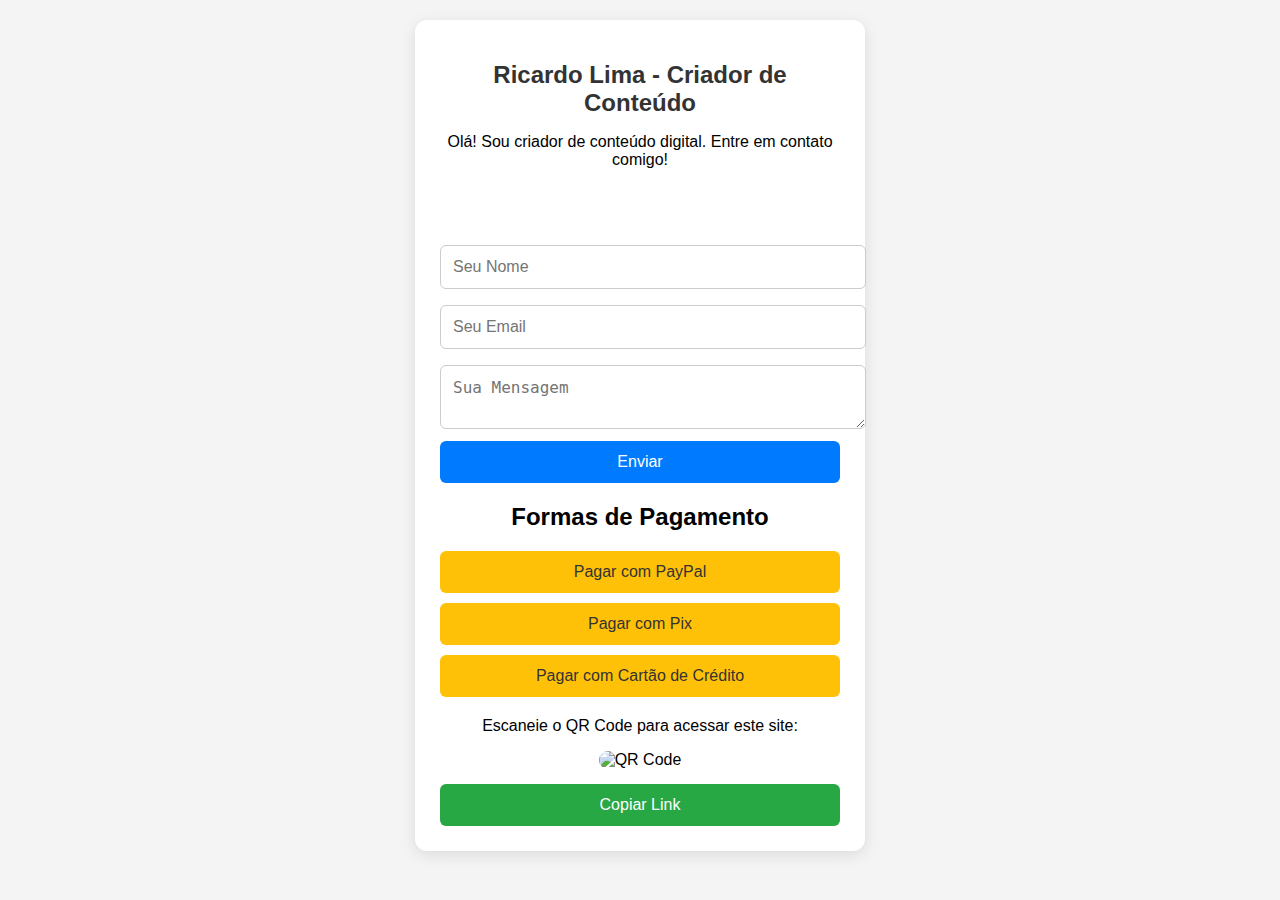
==== index.html @ 60b72c26 "Add files via upload" ====
<!DOCTYPE html>
<html lang="pt-BR">
<head>
    <meta charset="UTF-8">
    <meta name="viewport" content="width=device-width, initial-scale=1.0">
    <title>Meus Links</title>
    <script src="https://cdnjs.cloudflare.com/ajax/libs/font-awesome/6.4.2/js/all.min.js" crossorigin="anonymous"></script>
    <style>
        body {
            font-family: Arial, sans-serif;
            background-color: #f4f4f4;
            text-align: center;
            padding: 20px;
            margin: 0;
            transition: background 0.3s, color 0.3s;
        }
        .container {
            max-width: 400px;
            background: #fff;
            padding: 25px;
            border-radius: 12px;
            box-shadow: 0px 4px 15px rgba(0, 0, 0, 0.1);
            margin: auto;
            animation: fadeIn 1s ease-in-out;
        }
        h1 {
            font-size: 24px;
            color: #333;
            margin-bottom: 15px;
        }
        .social-links {
            margin: 20px 0;
        }
        .social-links a {
            margin: 0 10px;
            font-size: 24px;
            color: #007bff;
            text-decoration: none;
            transition: color 0.3s;
        }
        .social-links a:hover {
            color: #0056b3;
        }
        .contact-form {
            margin-top: 20px;
            text-align: left;
        }
        .contact-form input, .contact-form textarea {
            width: 100%;
            padding: 12px;
            margin: 8px 0;
            border: 1px solid #ccc;
            border-radius: 6px;
            font-size: 16px;
        }
        .contact-form button {
            width: 100%;
            padding: 12px;
            background: #007bff;
            color: white;
            border: none;
            border-radius: 6px;
            cursor: pointer;
            font-size: 16px;
            transition: background 0.3s;
        }
        .contact-form button:hover {
            background: #0056b3;
        }
        .qr-code {
            margin-top: 20px;
        }
        .qr-code img {
            max-width: 100%;
            border-radius: 10px;
        }
        .copy-link {
            margin-top: 15px;
            padding: 12px;
            width: 100%;
            border: none;
            border-radius: 6px;
            background: #28a745;
            color: white;
            cursor: pointer;
            font-size: 16px;
            transition: background 0.3s;
        }
        .copy-link:hover {
            background: #218838;
        }
        .payment-section {
            margin-top: 20px;
        }
        .payment-section a {
            display: block;
            padding: 12px;
            background: #ffc107;
            color: #333;
            text-decoration: none;
            border-radius: 6px;
            margin: 10px 0;
            font-size: 16px;
        }
        .payment-section a:hover {
            background: #e0a800;
        }
        @keyframes fadeIn {
            from { opacity: 0; }
            to { opacity: 1; }
        }
    </style>
</head>
<body>
    <div class="container">
        <h1>Ricardo Lima - Criador de Conteúdo</h1>
        <p>Olá! Sou criador de conteúdo digital. Entre em contato comigo!</p>
        
        <div class="social-links">
            <a href="https://www.tiktok.com/@seu_perfil" target="_blank"><i class="fab fa-tiktok"></i></a>
            <a href="https://www.instagram.com/seu_perfil" target="_blank"><i class="fab fa-instagram"></i></a>
            <a href="https://www.youtube.com/c/seu_canal" target="_blank"><i class="fab fa-youtube"></i></a>
        </div>
        
        <form class="contact-form" action="https://formspree.io/f/xeoazdrd" method="POST" onsubmit="return validarFormulario()">
            <input type="text" name="name" placeholder="Seu Nome" required maxlength="50">
            <input type="email" name="email" placeholder="Seu Email" required>
            <textarea name="message" placeholder="Sua Mensagem" required maxlength="300"></textarea>
            <input type="text" name="honeypot" style="display:none;">
            <button type="submit" id="submit-btn">Enviar</button>
        </form>
        
        <div class="payment-section">
            <h2>Formas de Pagamento</h2>
            <a href="#">Pagar com PayPal</a>
            <a href="#">Pagar com Pix</a>
            <a href="#">Pagar com Cartão de Crédito</a>
        </div>
        
        <div class="qr-code">
            <p>Escaneie o QR Code para acessar este site:</p>
            <img src="https://api.qrserver.com/v1/create-qr-code/?size=150x150&data=https://nazare2006.github.io/seus-links-digital/" alt="QR Code">
        </div>
        <button class="copy-link" onclick="copyToClipboard()">Copiar Link</button>
    </div>
</body>
</html>
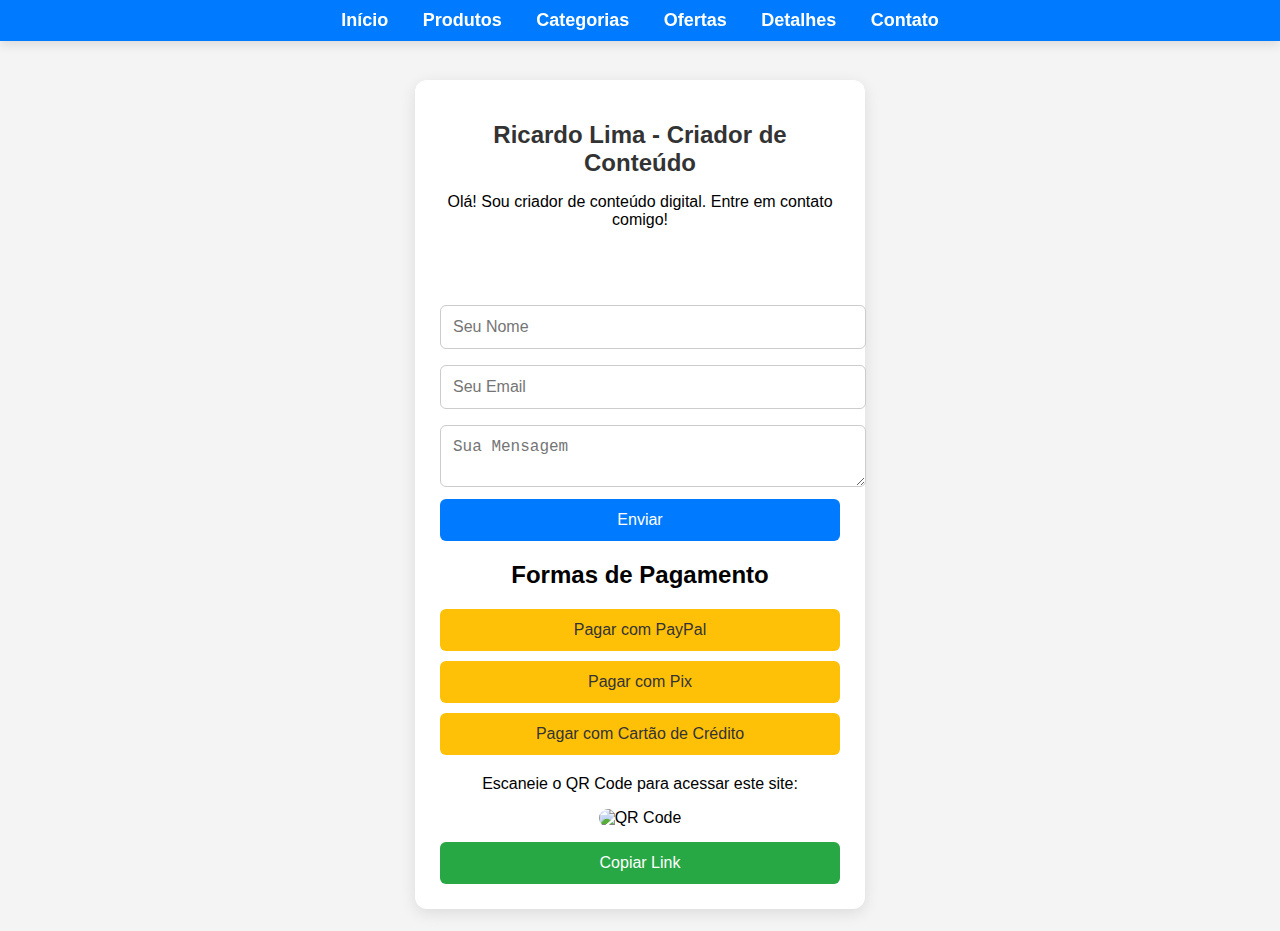
==== commit f1c5d3ec: "Add files via upload" ====
--- a/index.html
+++ b/index.html
@@ -15,6 +15,27 @@
             margin: 0;
             transition: background 0.3s, color 0.3s;
         }
+        .top-nav {
+            position: fixed;
+            top: 0;
+            left: 0;
+            width: 100%;
+            background: #007bff;
+            padding: 10px 0;
+            text-align: center;
+            box-shadow: 0px 4px 10px rgba(0, 0, 0, 0.1);
+            z-index: 1000;
+        }
+        .top-nav a {
+            text-decoration: none;
+            color: white;
+            font-size: 18px;
+            font-weight: bold;
+            margin: 0 15px;
+        }
+        .top-nav a:hover, .active {
+            color: #ff4500;
+        }
         .container {
             max-width: 400px;
             background: #fff;
@@ -22,6 +43,7 @@
             border-radius: 12px;
             box-shadow: 0px 4px 15px rgba(0, 0, 0, 0.1);
             margin: auto;
+            margin-top: 60px;
             animation: fadeIn 1s ease-in-out;
         }
         h1 {
@@ -113,36 +135,50 @@
     </style>
 </head>
 <body>
+    <div class="top-nav">
+        <a href="index.html">Início</a>
+        <a href="produtos.html">Produtos</a>
+        <a href="categorias.html">Categorias</a>
+        <a href="ofertas.html">Ofertas</a>
+        <a href="detalhes.html">Detalhes</a>
+        <a href="contato.html">Contato</a>
+    </div>
     <div class="container">
         <h1>Ricardo Lima - Criador de Conteúdo</h1>
         <p>Olá! Sou criador de conteúdo digital. Entre em contato comigo!</p>
-        
         <div class="social-links">
             <a href="https://www.tiktok.com/@seu_perfil" target="_blank"><i class="fab fa-tiktok"></i></a>
             <a href="https://www.instagram.com/seu_perfil" target="_blank"><i class="fab fa-instagram"></i></a>
             <a href="https://www.youtube.com/c/seu_canal" target="_blank"><i class="fab fa-youtube"></i></a>
         </div>
-        
-        <form class="contact-form" action="https://formspree.io/f/xeoazdrd" method="POST" onsubmit="return validarFormulario()">
+        <form class="contact-form" action="https://formspree.io/f/xeoazdrd" method="POST">
             <input type="text" name="name" placeholder="Seu Nome" required maxlength="50">
             <input type="email" name="email" placeholder="Seu Email" required>
             <textarea name="message" placeholder="Sua Mensagem" required maxlength="300"></textarea>
-            <input type="text" name="honeypot" style="display:none;">
-            <button type="submit" id="submit-btn">Enviar</button>
+            <button type="submit">Enviar</button>
         </form>
-        
         <div class="payment-section">
             <h2>Formas de Pagamento</h2>
-            <a href="#">Pagar com PayPal</a>
-            <a href="#">Pagar com Pix</a>
-            <a href="#">Pagar com Cartão de Crédito</a>
+            <a href="pagamento.html?tipo=paypal">Pagar com PayPal</a>
+            <a href="pagamento.html?tipo=pix">Pagar com Pix</a>
+            <a href="pagamento.html?tipo=cartao">Pagar com Cartão de Crédito</a>
         </div>
-        
         <div class="qr-code">
             <p>Escaneie o QR Code para acessar este site:</p>
             <img src="https://api.qrserver.com/v1/create-qr-code/?size=150x150&data=https://nazare2006.github.io/seus-links-digital/" alt="QR Code">
         </div>
         <button class="copy-link" onclick="copyToClipboard()">Copiar Link</button>
     </div>
+
+    <script>
+        function copyToClipboard() {
+            const link = "https://nazare2006.github.io/seus-links-digital/";
+            navigator.clipboard.writeText(link).then(() => {
+                alert("Link copiado com sucesso!");
+            }).catch(err => {
+                console.error("Erro ao copiar:", err);
+            });
+        }
+    </script>
 </body>
 </html>
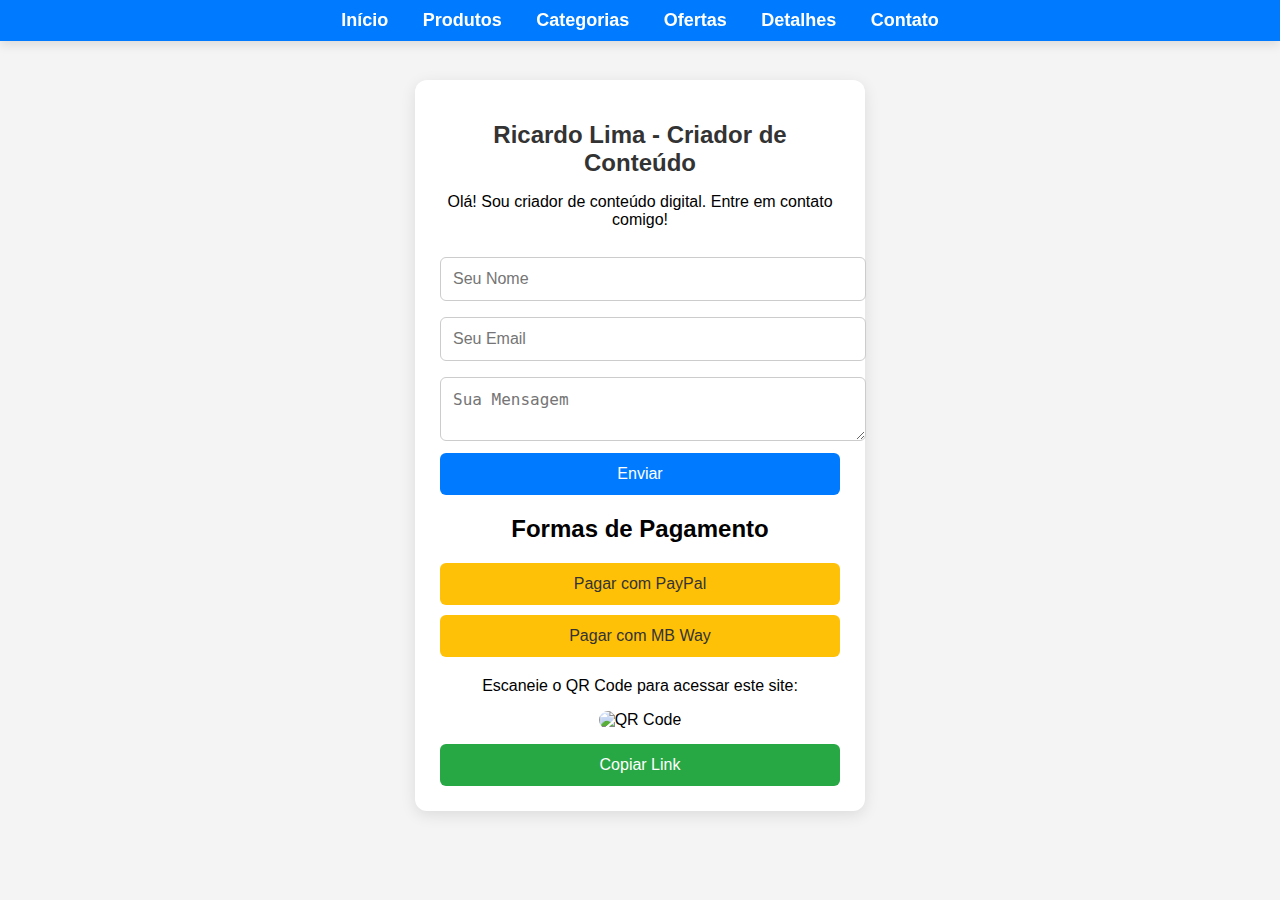
==== commit 52fee733: "Add files via upload" ====
--- a/index.html
+++ b/index.html
@@ -50,19 +50,6 @@
             font-size: 24px;
             color: #333;
             margin-bottom: 15px;
-        }
-        .social-links {
-            margin: 20px 0;
-        }
-        .social-links a {
-            margin: 0 10px;
-            font-size: 24px;
-            color: #007bff;
-            text-decoration: none;
-            transition: color 0.3s;
-        }
-        .social-links a:hover {
-            color: #0056b3;
         }
         .contact-form {
             margin-top: 20px;
@@ -146,11 +133,6 @@
     <div class="container">
         <h1>Ricardo Lima - Criador de Conteúdo</h1>
         <p>Olá! Sou criador de conteúdo digital. Entre em contato comigo!</p>
-        <div class="social-links">
-            <a href="https://www.tiktok.com/@seu_perfil" target="_blank"><i class="fab fa-tiktok"></i></a>
-            <a href="https://www.instagram.com/seu_perfil" target="_blank"><i class="fab fa-instagram"></i></a>
-            <a href="https://www.youtube.com/c/seu_canal" target="_blank"><i class="fab fa-youtube"></i></a>
-        </div>
         <form class="contact-form" action="https://formspree.io/f/xeoazdrd" method="POST">
             <input type="text" name="name" placeholder="Seu Nome" required maxlength="50">
             <input type="email" name="email" placeholder="Seu Email" required>
@@ -160,8 +142,7 @@
         <div class="payment-section">
             <h2>Formas de Pagamento</h2>
             <a href="pagamento.html?tipo=paypal">Pagar com PayPal</a>
-            <a href="pagamento.html?tipo=pix">Pagar com Pix</a>
-            <a href="pagamento.html?tipo=cartao">Pagar com Cartão de Crédito</a>
+            <a href="pagamento.html?tipo=mbway">Pagar com MB Way</a>
         </div>
         <div class="qr-code">
             <p>Escaneie o QR Code para acessar este site:</p>
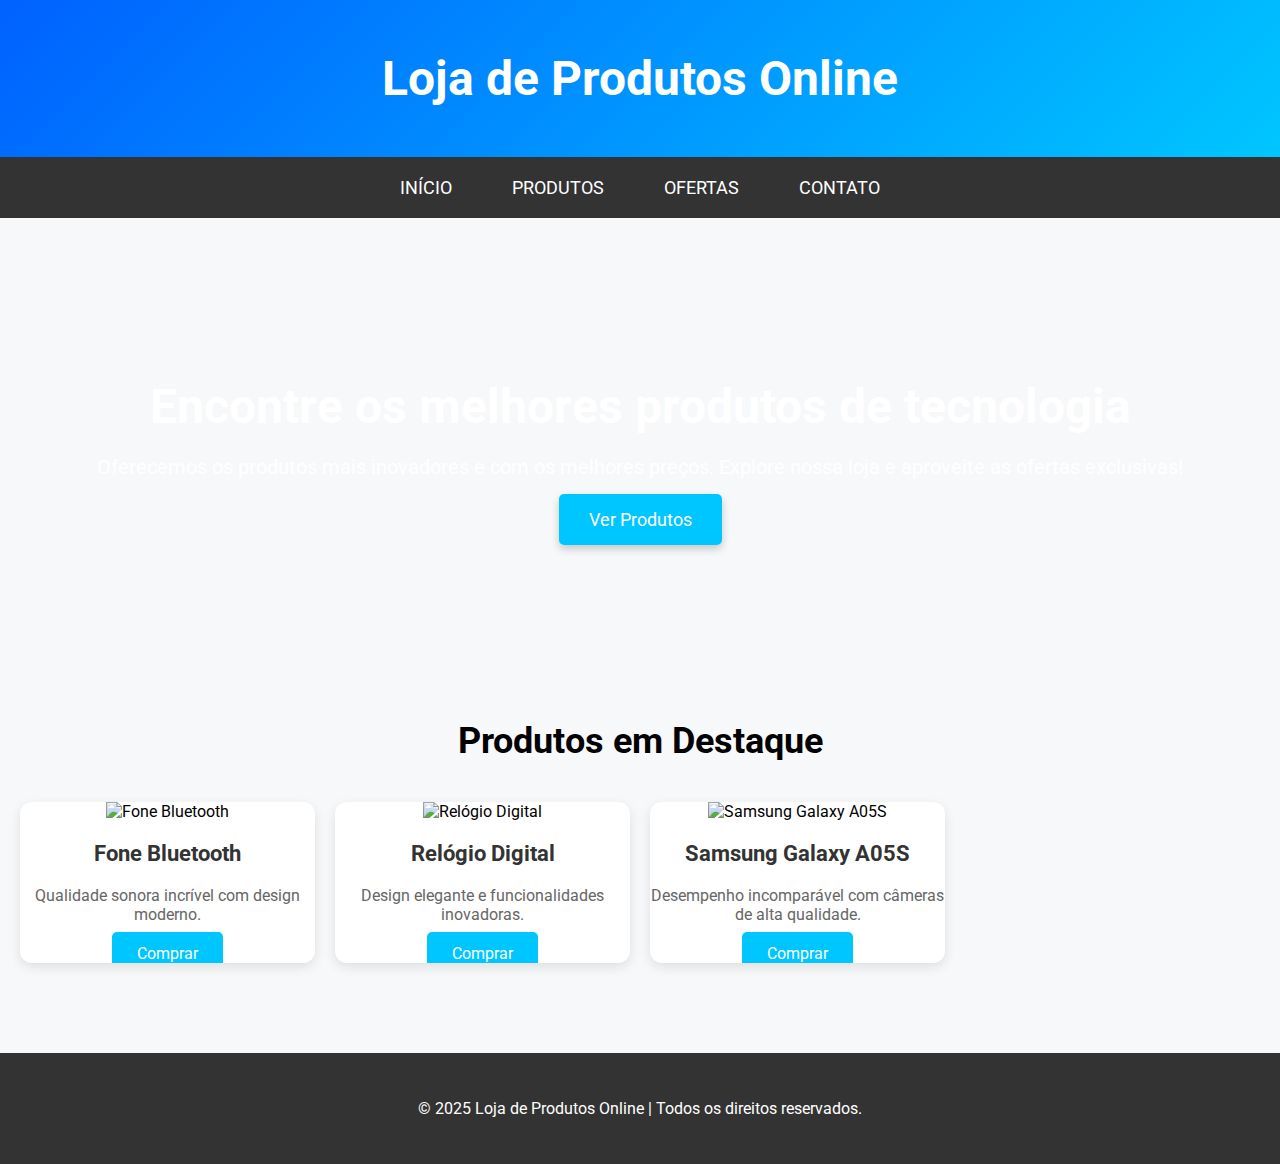
==== commit 378d0b2b: "Add files via upload" ====
--- a/index.html
+++ b/index.html
@@ -4,162 +4,218 @@
 <head>
     <meta charset="UTF-8">
     <meta name="viewport" content="width=device-width, initial-scale=1.0">
-    <title>Meus Links</title>
-    <script src="https://cdnjs.cloudflare.com/ajax/libs/font-awesome/6.4.2/js/all.min.js" crossorigin="anonymous"></script>
+    <title>Loja de Produtos Online</title>
+    <link href="https://fonts.googleapis.com/css2?family=Roboto:wght@400;500&display=swap" rel="stylesheet">
     <style>
         body {
-            font-family: Arial, sans-serif;
-            background-color: #f4f4f4;
-            text-align: center;
-            padding: 20px;
+            font-family: 'Roboto', sans-serif;
             margin: 0;
-            transition: background 0.3s, color 0.3s;
-        }
-        .top-nav {
-            position: fixed;
-            top: 0;
-            left: 0;
+            padding: 0;
+            background-color: #f7f8fa;
+            transition: background-color 0.3s ease;
+        }
+
+        header {
+            background: linear-gradient(135deg, #0061ff, #00c6ff);
+            color: white;
+            padding: 50px 20px;
+            text-align: center;
+            box-shadow: 0 4px 6px rgba(0, 0, 0, 0.1);
+        }
+
+        header h1 {
+            font-size: 48px;
+            margin: 0;
+        }
+
+        nav {
+            display: flex;
+            justify-content: center;
+            background-color: #333;
+            padding: 10px 0;
+        }
+
+        nav a {
+            color: white;
+            text-decoration: none;
+            padding: 10px 20px;
+            margin: 0 10px;
+            font-size: 18px;
+            text-transform: uppercase;
+        }
+
+        nav a:hover {
+            background-color: #00c6ff;
+            border-radius: 5px;
+        }
+
+        .hero {
+            position: relative;
+            background-image: url('https://via.placeholder.com/1600x600');
+            background-size: cover;
+            background-position: center;
+            padding: 120px 20px;
+            color: white;
+            text-align: center;
+            background-attachment: fixed;
+        }
+
+        .hero h2 {
+            font-size: 48px;
+            margin-bottom: 20px;
+            animation: fadeIn 1s ease-in-out;
+        }
+
+        .hero p {
+            font-size: 20px;
+            margin-bottom: 30px;
+            animation: fadeIn 1.5s ease-in-out;
+        }
+
+        .cta-button {
+            background-color: #00c6ff;
+            color: white;
+            padding: 15px 30px;
+            font-size: 18px;
+            border-radius: 5px;
+            text-decoration: none;
+            box-shadow: 0 4px 8px rgba(0, 0, 0, 0.2);
+            transition: background-color 0.3s ease;
+        }
+
+        .cta-button:hover {
+            background-color: #0061ff;
+        }
+
+        @keyframes fadeIn {
+            from {
+                opacity: 0;
+            }
+            to {
+                opacity: 1;
+            }
+        }
+
+        .product-section {
+            padding: 40px 20px;
+            text-align: center;
+        }
+
+        .product-section h2 {
+            font-size: 36px;
+            margin-bottom: 40px;
+        }
+
+        .products {
+            display: grid;
+            grid-template-columns: repeat(auto-fill, minmax(250px, 1fr));
+            gap: 20px;
+            animation: fadeIn 2s ease-in-out;
+        }
+
+        .product-card {
+            background-color: white;
+            border-radius: 12px;
+            box-shadow: 0 4px 12px rgba(0, 0, 0, 0.1);
+            overflow: hidden;
+            transition: transform 0.3s;
+            cursor: pointer;
+        }
+
+        .product-card:hover {
+            transform: translateY(-10px);
+        }
+
+        .product-card img {
             width: 100%;
-            background: #007bff;
-            padding: 10px 0;
-            text-align: center;
-            box-shadow: 0px 4px 10px rgba(0, 0, 0, 0.1);
-            z-index: 1000;
-        }
-        .top-nav a {
+            height: 250px;
+            object-fit: cover;
+        }
+
+        .product-card h3 {
+            font-size: 22px;
+            margin: 20px 0;
+            color: #333;
+        }
+
+        .product-card p {
+            font-size: 16px;
+            color: #666;
+            margin-bottom: 20px;
+        }
+
+        .product-card a {
+            background-color: #00c6ff;
+            color: white;
             text-decoration: none;
-            color: white;
-            font-size: 18px;
-            font-weight: bold;
-            margin: 0 15px;
-        }
-        .top-nav a:hover, .active {
-            color: #ff4500;
-        }
-        .container {
-            max-width: 400px;
-            background: #fff;
-            padding: 25px;
-            border-radius: 12px;
-            box-shadow: 0px 4px 15px rgba(0, 0, 0, 0.1);
-            margin: auto;
-            margin-top: 60px;
-            animation: fadeIn 1s ease-in-out;
-        }
-        h1 {
-            font-size: 24px;
-            color: #333;
-            margin-bottom: 15px;
-        }
-        .contact-form {
-            margin-top: 20px;
-            text-align: left;
-        }
-        .contact-form input, .contact-form textarea {
-            width: 100%;
-            padding: 12px;
-            margin: 8px 0;
-            border: 1px solid #ccc;
-            border-radius: 6px;
+            padding: 12px 25px;
+            border-radius: 5px;
             font-size: 16px;
-        }
-        .contact-form button {
-            width: 100%;
-            padding: 12px;
-            background: #007bff;
-            color: white;
-            border: none;
-            border-radius: 6px;
-            cursor: pointer;
-            font-size: 16px;
-            transition: background 0.3s;
-        }
-        .contact-form button:hover {
-            background: #0056b3;
-        }
-        .qr-code {
-            margin-top: 20px;
-        }
-        .qr-code img {
-            max-width: 100%;
-            border-radius: 10px;
-        }
-        .copy-link {
-            margin-top: 15px;
-            padding: 12px;
-            width: 100%;
-            border: none;
-            border-radius: 6px;
-            background: #28a745;
-            color: white;
-            cursor: pointer;
-            font-size: 16px;
-            transition: background 0.3s;
-        }
-        .copy-link:hover {
-            background: #218838;
-        }
-        .payment-section {
-            margin-top: 20px;
-        }
-        .payment-section a {
-            display: block;
-            padding: 12px;
-            background: #ffc107;
-            color: #333;
-            text-decoration: none;
-            border-radius: 6px;
-            margin: 10px 0;
-            font-size: 16px;
-        }
-        .payment-section a:hover {
-            background: #e0a800;
-        }
-        @keyframes fadeIn {
-            from { opacity: 0; }
-            to { opacity: 1; }
+            transition: background-color 0.3s ease;
+        }
+
+        .product-card a:hover {
+            background-color: #0061ff;
+        }
+
+        footer {
+            background-color: #333;
+            color: white;
+            padding: 30px 20px;
+            text-align: center;
+            margin-top: 50px;
         }
     </style>
 </head>
 <body>
-    <div class="top-nav">
+
+    <header>
+        <h1>Loja de Produtos Online</h1>
+    </header>
+
+    <nav>
         <a href="index.html">Início</a>
         <a href="produtos.html">Produtos</a>
-        <a href="categorias.html">Categorias</a>
         <a href="ofertas.html">Ofertas</a>
-        <a href="detalhes.html">Detalhes</a>
         <a href="contato.html">Contato</a>
+    </nav>
+
+    <div class="hero">
+        <h2>Encontre os melhores produtos de tecnologia</h2>
+        <p>Oferecemos os produtos mais inovadores e com os melhores preços. Explore nossa loja e aproveite as ofertas exclusivas!</p>
+        <a href="produtos.html" class="cta-button">Ver Produtos</a>
     </div>
-    <div class="container">
-        <h1>Ricardo Lima - Criador de Conteúdo</h1>
-        <p>Olá! Sou criador de conteúdo digital. Entre em contato comigo!</p>
-        <form class="contact-form" action="https://formspree.io/f/xeoazdrd" method="POST">
-            <input type="text" name="name" placeholder="Seu Nome" required maxlength="50">
-            <input type="email" name="email" placeholder="Seu Email" required>
-            <textarea name="message" placeholder="Sua Mensagem" required maxlength="300"></textarea>
-            <button type="submit">Enviar</button>
-        </form>
-        <div class="payment-section">
-            <h2>Formas de Pagamento</h2>
-            <a href="pagamento.html?tipo=paypal">Pagar com PayPal</a>
-            <a href="pagamento.html?tipo=mbway">Pagar com MB Way</a>
+
+    <section class="product-section">
+        <h2>Produtos em Destaque</h2>
+        <div class="products">
+            <!-- Produto 1 -->
+            <div class="product-card">
+                <img src="https://ae01.alicdn.com/kf/S08520ac0ec1f454a97760a4103c17338R.jpg" alt="Fone Bluetooth">
+                <h3>Fone Bluetooth</h3>
+                <p>Qualidade sonora incrível com design moderno.</p>
+                <a href="https://s.click.aliexpress.com/e/_oEQyhAv" target="_blank">Comprar</a>
+            </div>
+            <!-- Produto 2 -->
+            <div class="product-card">
+                <img src="https://ae01.alicdn.com/kf/Sf9566c254a794fe194afe259d4d58bb86.jpg" alt="Relógio Digital">
+                <h3>Relógio Digital</h3>
+                <p>Design elegante e funcionalidades inovadoras.</p>
+                <a href="https://s.click.aliexpress.com/e/_oliIW7P" target="_blank">Comprar</a>
+            </div>
+            <!-- Produto 3 -->
+            <div class="product-card">
+                <img src="https://ae01.alicdn.com/kf/A4059473ebf2040d3ad18b6de413d968eJ.jpg" alt="Samsung Galaxy A05S">
+                <h3>Samsung Galaxy A05S</h3>
+                <p>Desempenho incomparável com câmeras de alta qualidade.</p>
+                <a href="https://s.click.aliexpress.com/e/_oBAKN9r" target="_blank">Comprar</a>
+            </div>
         </div>
-        <div class="qr-code">
-            <p>Escaneie o QR Code para acessar este site:</p>
-            <img src="https://api.qrserver.com/v1/create-qr-code/?size=150x150&data=https://nazare2006.github.io/seus-links-digital/" alt="QR Code">
-        </div>
-        <button class="copy-link" onclick="copyToClipboard()">Copiar Link</button>
-    </div>
-
-    <script>
-        function copyToClipboard() {
-            const link = "https://nazare2006.github.io/seus-links-digital/";
-            navigator.clipboard.writeText(link).then(() => {
-                alert("Link copiado com sucesso!");
-            }).catch(err => {
-                console.error("Erro ao copiar:", err);
-            });
-        }
-    </script>
+    </section>
+
+    <footer>
+        <p>&copy; 2025 Loja de Produtos Online | Todos os direitos reservados.</p>
+    </footer>
+
 </body>
 </html>
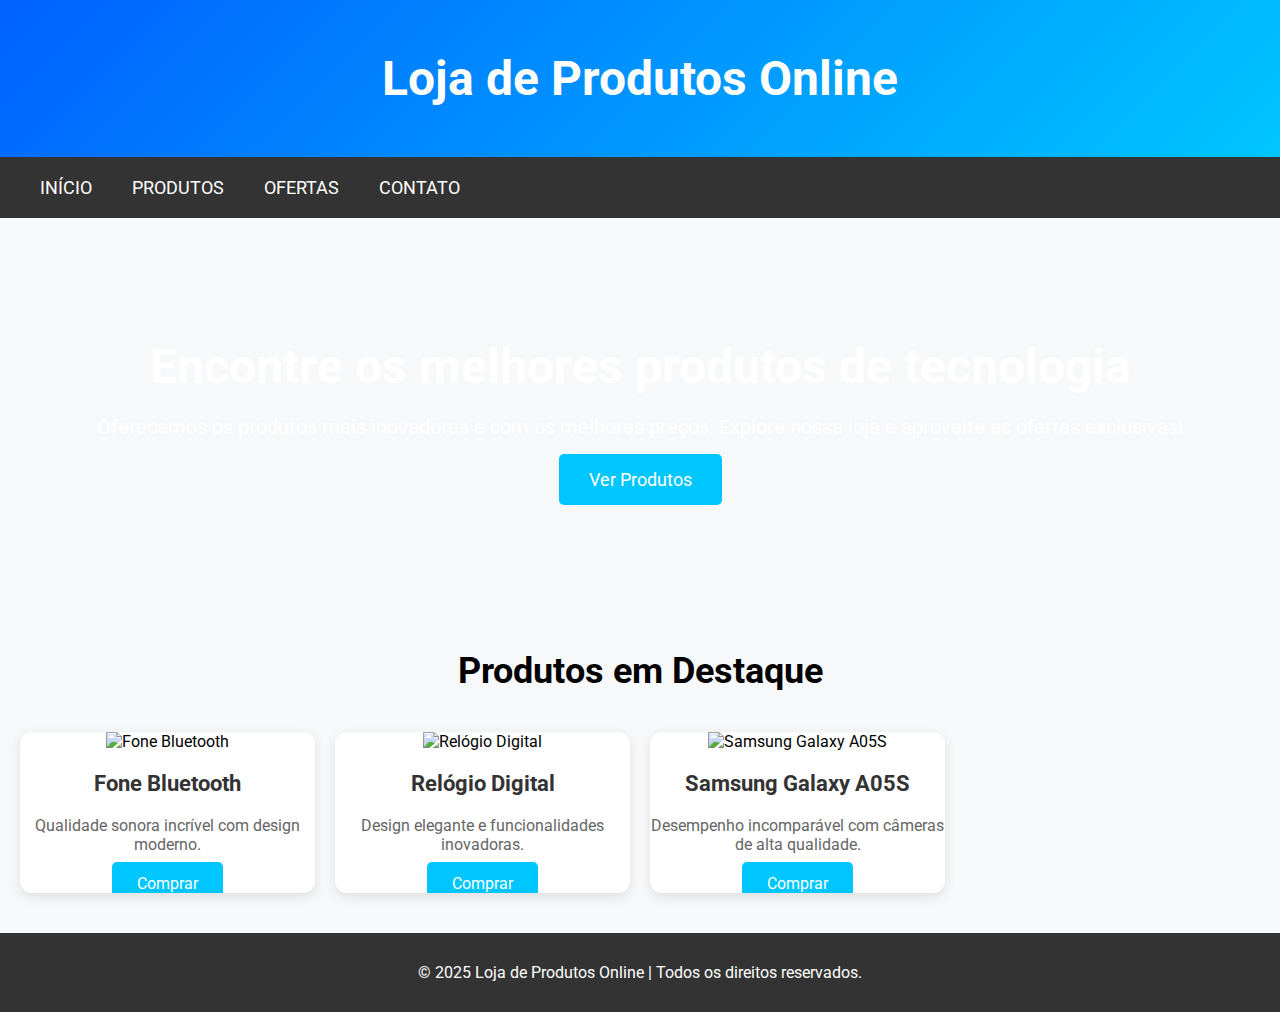
==== commit a609da54: "Add files via upload" ====
--- a/index.html
+++ b/index.html
@@ -7,10 +7,14 @@
     <title>Loja de Produtos Online</title>
     <link href="https://fonts.googleapis.com/css2?family=Roboto:wght@400;500&display=swap" rel="stylesheet">
     <style>
+        * {
+            margin: 0;
+            padding: 0;
+            box-sizing: border-box; /* Garantir que padding e bordas não afetem as dimensões */
+        }
+
         body {
             font-family: 'Roboto', sans-serif;
-            margin: 0;
-            padding: 0;
             background-color: #f7f8fa;
             transition: background-color 0.3s ease;
         }
@@ -30,16 +34,17 @@
 
         nav {
             display: flex;
-            justify-content: center;
+            justify-content: space-between;
             background-color: #333;
-            padding: 10px 0;
+            padding: 10px 20px;
+            flex-wrap: wrap;
+            align-items: center;
         }
 
         nav a {
             color: white;
             text-decoration: none;
             padding: 10px 20px;
-            margin: 0 10px;
             font-size: 18px;
             text-transform: uppercase;
         }
@@ -47,6 +52,17 @@
         nav a:hover {
             background-color: #00c6ff;
             border-radius: 5px;
+        }
+
+        .menu-icon {
+            display: none;
+            font-size: 30px;
+            color: white;
+            cursor: pointer;
+        }
+
+        .menu {
+            display: flex;
         }
 
         .hero {
@@ -63,13 +79,11 @@
         .hero h2 {
             font-size: 48px;
             margin-bottom: 20px;
-            animation: fadeIn 1s ease-in-out;
         }
 
         .hero p {
             font-size: 20px;
             margin-bottom: 30px;
-            animation: fadeIn 1.5s ease-in-out;
         }
 
         .cta-button {
@@ -79,21 +93,10 @@
             font-size: 18px;
             border-radius: 5px;
             text-decoration: none;
-            box-shadow: 0 4px 8px rgba(0, 0, 0, 0.2);
-            transition: background-color 0.3s ease;
         }
 
         .cta-button:hover {
             background-color: #0061ff;
-        }
-
-        @keyframes fadeIn {
-            from {
-                opacity: 0;
-            }
-            to {
-                opacity: 1;
-            }
         }
 
         .product-section {
@@ -110,7 +113,6 @@
             display: grid;
             grid-template-columns: repeat(auto-fill, minmax(250px, 1fr));
             gap: 20px;
-            animation: fadeIn 2s ease-in-out;
         }
 
         .product-card {
@@ -120,6 +122,7 @@
             overflow: hidden;
             transition: transform 0.3s;
             cursor: pointer;
+            text-align: center;
         }
 
         .product-card:hover {
@@ -128,7 +131,8 @@
 
         .product-card img {
             width: 100%;
-            height: 250px;
+            height: auto;
+            max-height: 250px;
             object-fit: cover;
         }
 
@@ -150,8 +154,6 @@
             text-decoration: none;
             padding: 12px 25px;
             border-radius: 5px;
-            font-size: 16px;
-            transition: background-color 0.3s ease;
         }
 
         .product-card a:hover {
@@ -163,59 +165,112 @@
             color: white;
             padding: 30px 20px;
             text-align: center;
-            margin-top: 50px;
+        }
+
+        /* Menu hamburguer para telas pequenas */
+        @media (max-width: 768px) {
+            .menu {
+                display: none;
+                width: 100%;
+                flex-direction: column;
+                text-align: center;
+                background-color: #333;
+            }
+
+            .menu a {
+                padding: 15px;
+                border-top: 1px solid #444;
+            }
+
+            .menu-icon {
+                display: block;
+            }
+
+            .menu.show {
+                display: flex;
+            }
+        }
+
+        /* Estilos para dispositivos móveis */
+        @media (max-width: 768px) {
+            .hero h2 {
+                font-size: 32px;
+            }
+
+            .hero p {
+                font-size: 18px;
+            }
+
+            .cta-button {
+                font-size: 16px;
+                padding: 12px 24px;
+            }
+
+            .products {
+                grid-template-columns: repeat(auto-fill, minmax(200px, 1fr));
+            }
         }
     </style>
 </head>
 <body>
 
-    <header>
-        <h1>Loja de Produtos Online</h1>
-    </header>
-
-    <nav>
+<header>
+    <h1>Loja de Produtos Online</h1>
+</header>
+
+<nav>
+    <span class="menu-icon" onclick="toggleMenu()">&#9776;</span>
+    <div class="menu">
         <a href="index.html">Início</a>
         <a href="produtos.html">Produtos</a>
         <a href="ofertas.html">Ofertas</a>
         <a href="contato.html">Contato</a>
-    </nav>
-
-    <div class="hero">
-        <h2>Encontre os melhores produtos de tecnologia</h2>
-        <p>Oferecemos os produtos mais inovadores e com os melhores preços. Explore nossa loja e aproveite as ofertas exclusivas!</p>
-        <a href="produtos.html" class="cta-button">Ver Produtos</a>
     </div>
-
-    <section class="product-section">
-        <h2>Produtos em Destaque</h2>
-        <div class="products">
-            <!-- Produto 1 -->
-            <div class="product-card">
-                <img src="https://ae01.alicdn.com/kf/S08520ac0ec1f454a97760a4103c17338R.jpg" alt="Fone Bluetooth">
-                <h3>Fone Bluetooth</h3>
-                <p>Qualidade sonora incrível com design moderno.</p>
-                <a href="https://s.click.aliexpress.com/e/_oEQyhAv" target="_blank">Comprar</a>
-            </div>
-            <!-- Produto 2 -->
-            <div class="product-card">
-                <img src="https://ae01.alicdn.com/kf/Sf9566c254a794fe194afe259d4d58bb86.jpg" alt="Relógio Digital">
-                <h3>Relógio Digital</h3>
-                <p>Design elegante e funcionalidades inovadoras.</p>
-                <a href="https://s.click.aliexpress.com/e/_oliIW7P" target="_blank">Comprar</a>
-            </div>
-            <!-- Produto 3 -->
-            <div class="product-card">
-                <img src="https://ae01.alicdn.com/kf/A4059473ebf2040d3ad18b6de413d968eJ.jpg" alt="Samsung Galaxy A05S">
-                <h3>Samsung Galaxy A05S</h3>
-                <p>Desempenho incomparável com câmeras de alta qualidade.</p>
-                <a href="https://s.click.aliexpress.com/e/_oBAKN9r" target="_blank">Comprar</a>
-            </div>
+</nav>
+
+<div class="hero">
+    <h2>Encontre os melhores produtos de tecnologia</h2>
+    <p>Oferecemos os produtos mais inovadores e com os melhores preços. Explore nossa loja e aproveite as ofertas exclusivas!</p>
+    <a href="produtos.html" class="cta-button">Ver Produtos</a>
+</div>
+
+<section class="product-section">
+    <h2>Produtos em Destaque</h2>
+    <div class="products">
+        <!-- Produto 1 -->
+        <div class="product-card">
+            <img src="https://ae01.alicdn.com/kf/S08520ac0ec1f454a97760a4103c17338R.jpg" alt="Fone Bluetooth">
+            <h3>Fone Bluetooth</h3>
+            <p>Qualidade sonora incrível com design moderno.</p>
+            <a href="https://s.click.aliexpress.com/e/_oEQyhAv" target="_blank">Comprar</a>
         </div>
-    </section>
-
-    <footer>
-        <p>&copy; 2025 Loja de Produtos Online | Todos os direitos reservados.</p>
-    </footer>
+        <!-- Produto 2 -->
+        <div class="product-card">
+            <img src="https://ae01.alicdn.com/kf/Sf9566c254a794fe194afe259d4d58bb86.jpg" alt="Relógio Digital">
+            <h3>Relógio Digital</h3>
+            <p>Design elegante e funcionalidades inovadoras.</p>
+            <a href="https://s.click.aliexpress.com/e/_oliIW7P" target="_blank">Comprar</a>
+        </div>
+        <!-- Produto 3 -->
+        <div class="product-card">
+            <img src="https://ae01.alicdn.com/kf/A4059473ebf2040d3ad18b6de413d968eJ.jpg" alt="Samsung Galaxy A05S">
+            <h3>Samsung Galaxy A05S</h3>
+            <p>Desempenho incomparável com câmeras de alta qualidade.</p>
+            <a href="https://s.click.aliexpress.com/e/_oBAKN9r" target="_blank">Comprar</a>
+        </div>
+    </div>
+</section>
+
+<footer>
+    <p>&copy; 2025 Loja de Produtos Online | Todos os direitos reservados.</p>
+</footer>
+
+<script>
+    function toggleMenu() {
+        const menu = document.querySelector('.menu');
+        menu.classList.toggle('show');
+    }
+</script>
 
 </body>
 </html>
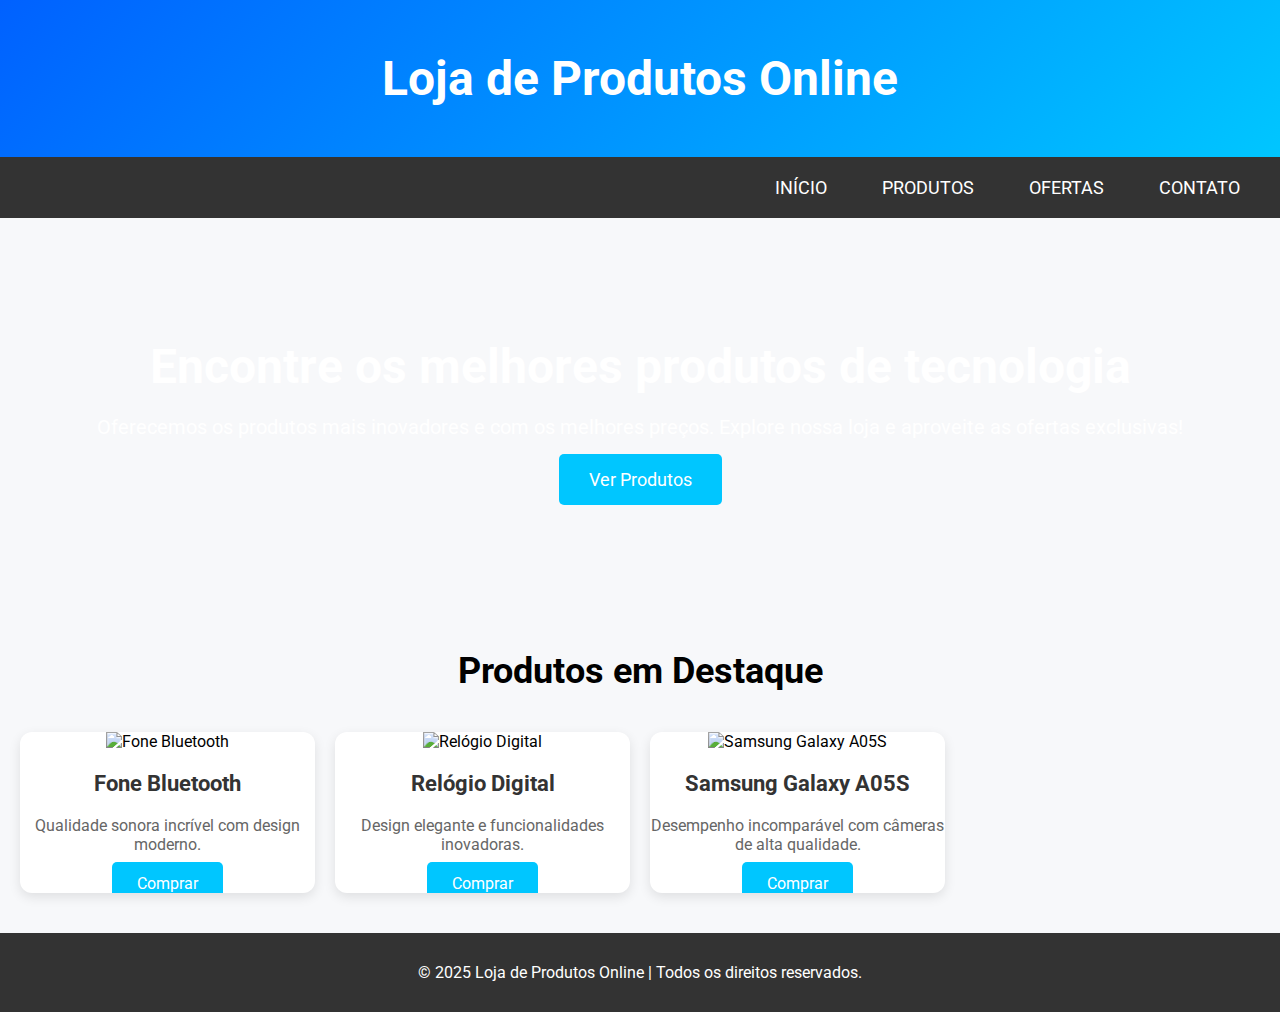
==== commit c4ed4b83: "Add files via upload" ====
--- a/index.html
+++ b/index.html
@@ -10,7 +10,7 @@
         * {
             margin: 0;
             padding: 0;
-            box-sizing: border-box; /* Garantir que padding e bordas não afetem as dimensões */
+            box-sizing: border-box;
         }
 
         body {
@@ -63,6 +63,9 @@
 
         .menu {
             display: flex;
+            width: 100%;
+            justify-content: flex-end;
+            gap: 15px;
         }
 
         .hero {
@@ -171,15 +174,12 @@
         @media (max-width: 768px) {
             .menu {
                 display: none;
+                flex-direction: column;
                 width: 100%;
-                flex-direction: column;
+                gap: 10px;
                 text-align: center;
                 background-color: #333;
-            }
-
-            .menu a {
-                padding: 15px;
-                border-top: 1px solid #444;
+                padding: 20px 0;
             }
 
             .menu-icon {
@@ -189,10 +189,11 @@
             .menu.show {
                 display: flex;
             }
-        }
-
-        /* Estilos para dispositivos móveis */
-        @media (max-width: 768px) {
+
+            nav a {
+                padding: 10px 0;
+            }
+
             .hero h2 {
                 font-size: 32px;
             }
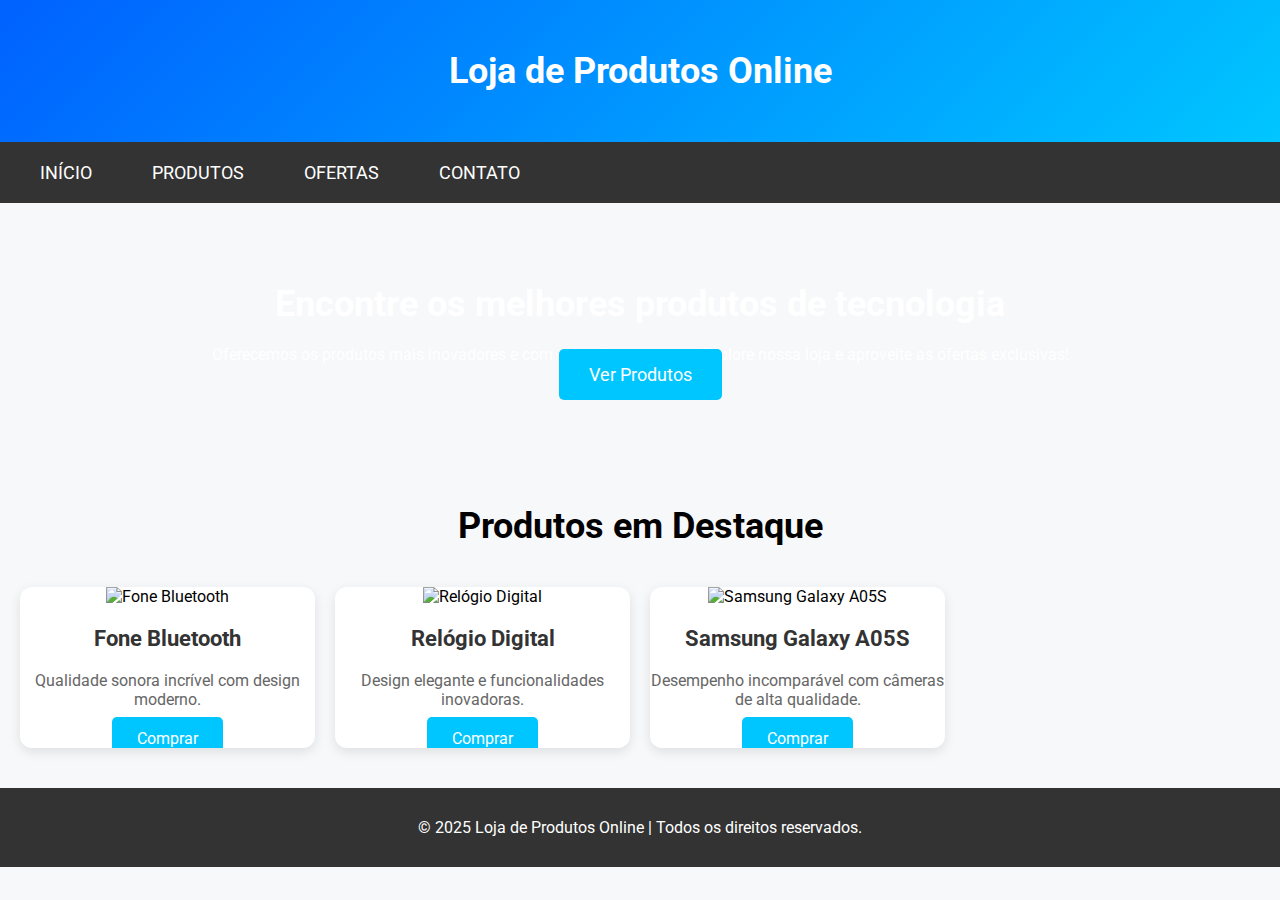
==== commit e8064078: "Add files via upload" ====
--- a/index.html
+++ b/index.html
@@ -16,19 +16,17 @@
         body {
             font-family: 'Roboto', sans-serif;
             background-color: #f7f8fa;
-            transition: background-color 0.3s ease;
         }
 
         header {
             background: linear-gradient(135deg, #0061ff, #00c6ff);
             color: white;
+            text-align: center;
             padding: 50px 20px;
-            text-align: center;
-            box-shadow: 0 4px 6px rgba(0, 0, 0, 0.1);
         }
 
         header h1 {
-            font-size: 48px;
+            font-size: 36px;
             margin: 0;
         }
 
@@ -37,7 +35,6 @@
             justify-content: space-between;
             background-color: #333;
             padding: 10px 20px;
-            flex-wrap: wrap;
             align-items: center;
         }
 
@@ -63,9 +60,7 @@
 
         .menu {
             display: flex;
-            width: 100%;
-            justify-content: flex-end;
-            gap: 15px;
+            gap: 20px;
         }
 
         .hero {
@@ -73,20 +68,14 @@
             background-image: url('https://via.placeholder.com/1600x600');
             background-size: cover;
             background-position: center;
-            padding: 120px 20px;
-            color: white;
-            text-align: center;
-            background-attachment: fixed;
+            padding: 80px 20px;
+            color: white;
+            text-align: center;
         }
 
         .hero h2 {
-            font-size: 48px;
+            font-size: 36px;
             margin-bottom: 20px;
-        }
-
-        .hero p {
-            font-size: 20px;
-            margin-bottom: 30px;
         }
 
         .cta-button {
@@ -124,8 +113,6 @@
             box-shadow: 0 4px 12px rgba(0, 0, 0, 0.1);
             overflow: hidden;
             transition: transform 0.3s;
-            cursor: pointer;
-            text-align: center;
         }
 
         .product-card:hover {
@@ -134,8 +121,7 @@
 
         .product-card img {
             width: 100%;
-            height: auto;
-            max-height: 250px;
+            height: 250px;
             object-fit: cover;
         }
 
@@ -170,8 +156,29 @@
             text-align: center;
         }
 
-        /* Menu hamburguer para telas pequenas */
+        /* Responsividade para dispositivos móveis */
         @media (max-width: 768px) {
+            header h1 {
+                font-size: 28px;
+            }
+
+            .hero h2 {
+                font-size: 28px;
+            }
+
+            .cta-button {
+                font-size: 16px;
+                padding: 12px 24px;
+            }
+
+            .products {
+                grid-template-columns: 1fr 1fr;
+            }
+
+            .menu-icon {
+                display: block;
+            }
+
             .menu {
                 display: none;
                 flex-direction: column;
@@ -182,33 +189,12 @@
                 padding: 20px 0;
             }
 
-            .menu-icon {
-                display: block;
-            }
-
             .menu.show {
                 display: flex;
             }
 
             nav a {
                 padding: 10px 0;
-            }
-
-            .hero h2 {
-                font-size: 32px;
-            }
-
-            .hero p {
-                font-size: 18px;
-            }
-
-            .cta-button {
-                font-size: 16px;
-                padding: 12px 24px;
-            }
-
-            .products {
-                grid-template-columns: repeat(auto-fill, minmax(200px, 1fr));
             }
         }
     </style>
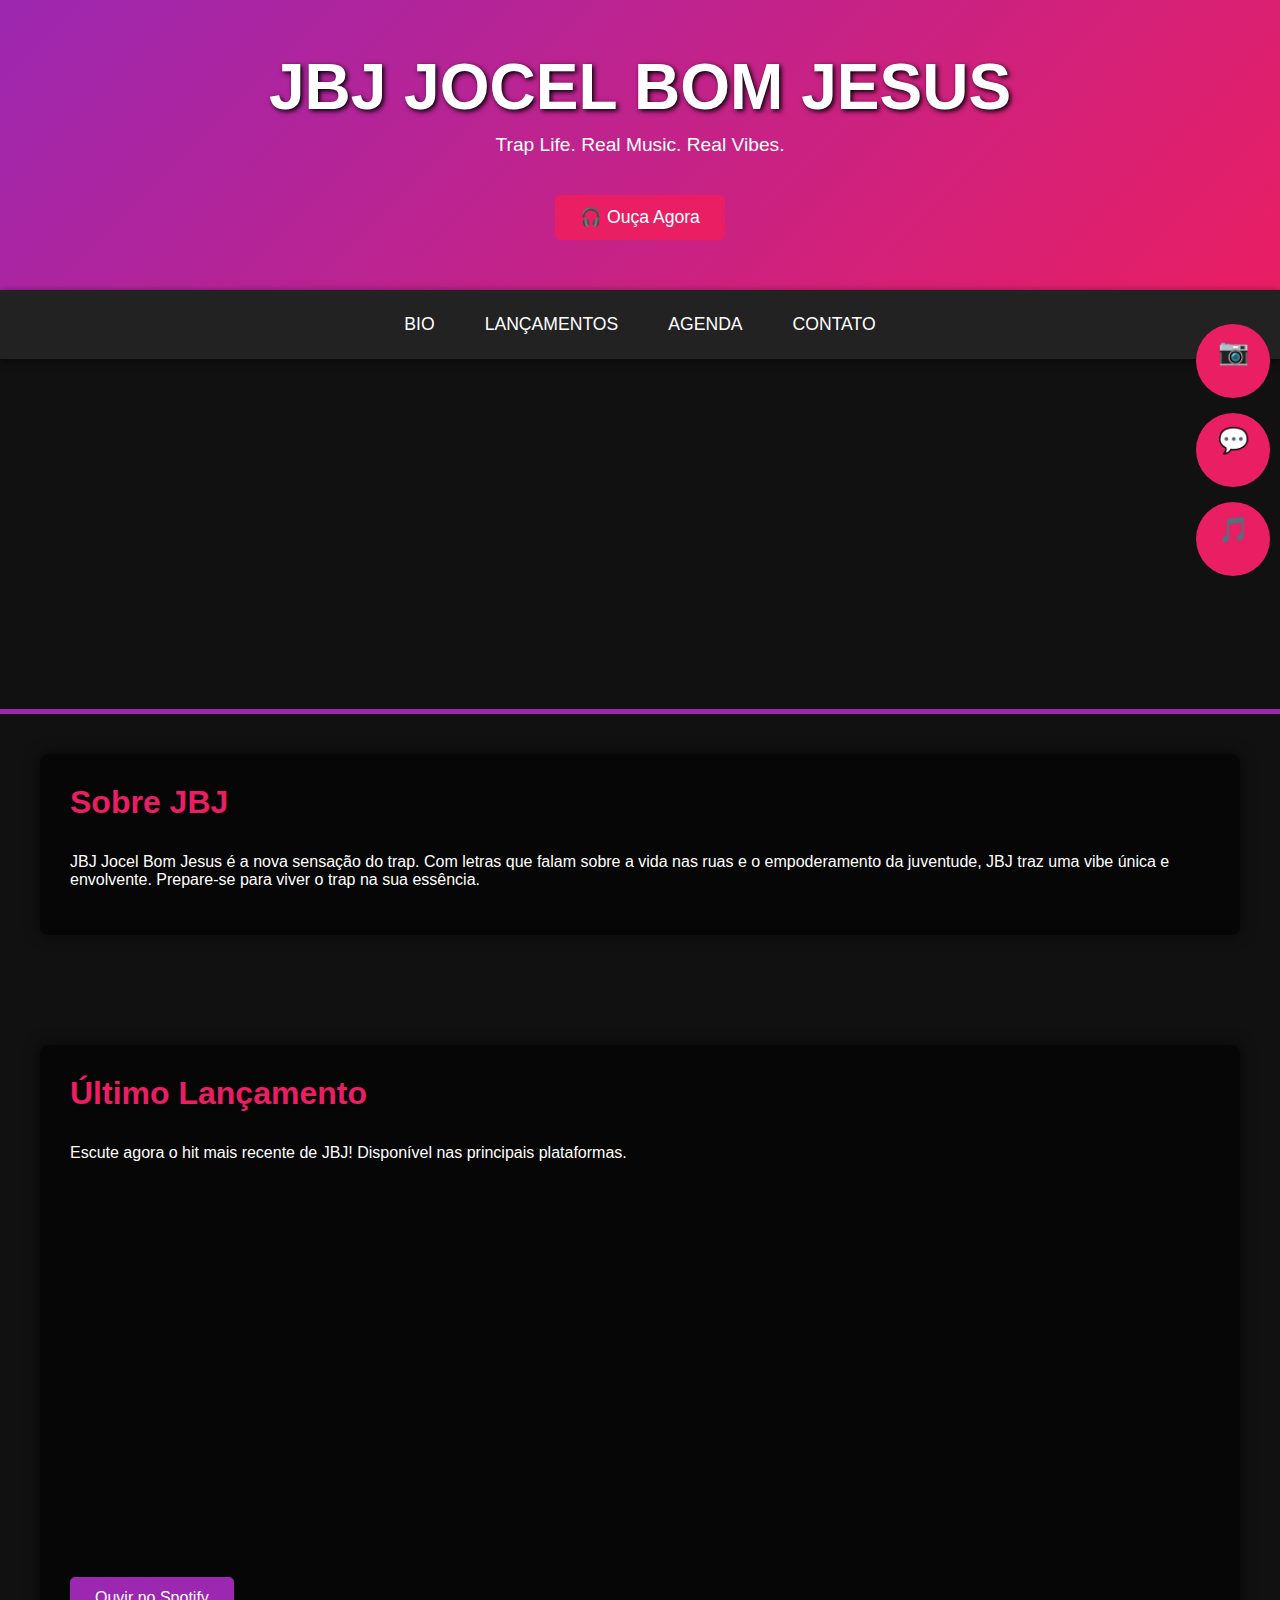
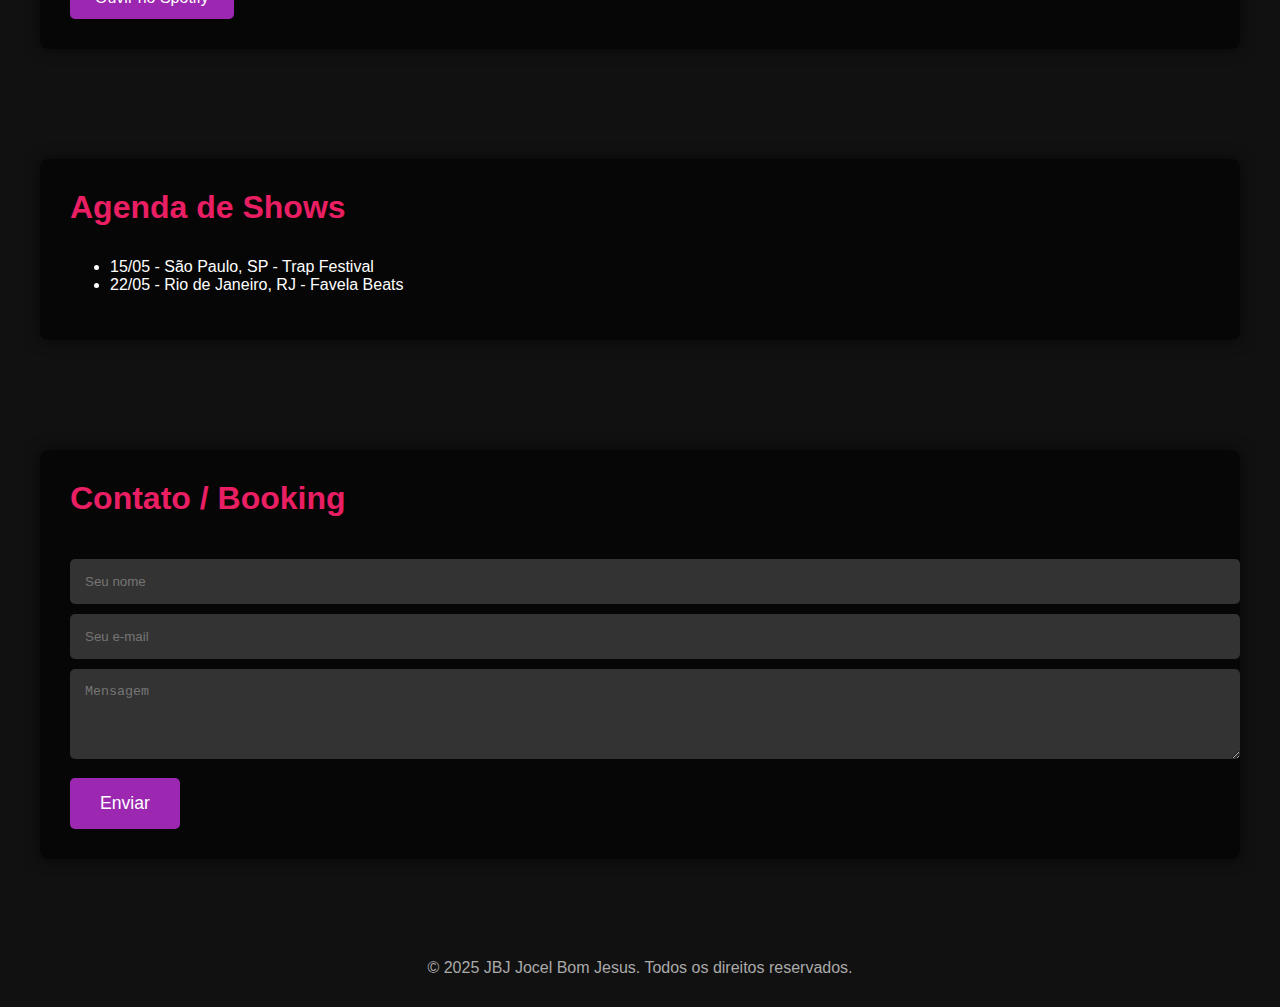
==== commit 3baba0a4: "Add files via upload" ====
--- a/index.html
+++ b/index.html
@@ -2,262 +2,249 @@
 <!DOCTYPE html>
 <html lang="pt-BR">
 <head>
-    <meta charset="UTF-8">
-    <meta name="viewport" content="width=device-width, initial-scale=1.0">
-    <title>Loja de Produtos Online</title>
-    <link href="https://fonts.googleapis.com/css2?family=Roboto:wght@400;500&display=swap" rel="stylesheet">
-    <style>
-        * {
-            margin: 0;
-            padding: 0;
-            box-sizing: border-box;
-        }
-
-        body {
-            font-family: 'Roboto', sans-serif;
-            background-color: #f7f8fa;
-        }
-
-        header {
-            background: linear-gradient(135deg, #0061ff, #00c6ff);
-            color: white;
-            text-align: center;
-            padding: 50px 20px;
-        }
-
-        header h1 {
-            font-size: 36px;
-            margin: 0;
-        }
-
-        nav {
-            display: flex;
-            justify-content: space-between;
-            background-color: #333;
-            padding: 10px 20px;
-            align-items: center;
-        }
-
-        nav a {
-            color: white;
-            text-decoration: none;
-            padding: 10px 20px;
-            font-size: 18px;
-            text-transform: uppercase;
-        }
-
-        nav a:hover {
-            background-color: #00c6ff;
-            border-radius: 5px;
-        }
-
-        .menu-icon {
-            display: none;
-            font-size: 30px;
-            color: white;
-            cursor: pointer;
-        }
-
-        .menu {
-            display: flex;
-            gap: 20px;
-        }
-
-        .hero {
-            position: relative;
-            background-image: url('https://via.placeholder.com/1600x600');
-            background-size: cover;
-            background-position: center;
-            padding: 80px 20px;
-            color: white;
-            text-align: center;
-        }
-
-        .hero h2 {
-            font-size: 36px;
-            margin-bottom: 20px;
-        }
-
-        .cta-button {
-            background-color: #00c6ff;
-            color: white;
-            padding: 15px 30px;
-            font-size: 18px;
-            border-radius: 5px;
-            text-decoration: none;
-        }
-
-        .cta-button:hover {
-            background-color: #0061ff;
-        }
-
-        .product-section {
-            padding: 40px 20px;
-            text-align: center;
-        }
-
-        .product-section h2 {
-            font-size: 36px;
-            margin-bottom: 40px;
-        }
-
-        .products {
-            display: grid;
-            grid-template-columns: repeat(auto-fill, minmax(250px, 1fr));
-            gap: 20px;
-        }
-
-        .product-card {
-            background-color: white;
-            border-radius: 12px;
-            box-shadow: 0 4px 12px rgba(0, 0, 0, 0.1);
-            overflow: hidden;
-            transition: transform 0.3s;
-        }
-
-        .product-card:hover {
-            transform: translateY(-10px);
-        }
-
-        .product-card img {
-            width: 100%;
-            height: 250px;
-            object-fit: cover;
-        }
-
-        .product-card h3 {
-            font-size: 22px;
-            margin: 20px 0;
-            color: #333;
-        }
-
-        .product-card p {
-            font-size: 16px;
-            color: #666;
-            margin-bottom: 20px;
-        }
-
-        .product-card a {
-            background-color: #00c6ff;
-            color: white;
-            text-decoration: none;
-            padding: 12px 25px;
-            border-radius: 5px;
-        }
-
-        .product-card a:hover {
-            background-color: #0061ff;
-        }
-
-        footer {
-            background-color: #333;
-            color: white;
-            padding: 30px 20px;
-            text-align: center;
-        }
-
-        /* Responsividade para dispositivos móveis */
-        @media (max-width: 768px) {
-            header h1 {
-                font-size: 28px;
-            }
-
-            .hero h2 {
-                font-size: 28px;
-            }
-
-            .cta-button {
-                font-size: 16px;
-                padding: 12px 24px;
-            }
-
-            .products {
-                grid-template-columns: 1fr 1fr;
-            }
-
-            .menu-icon {
-                display: block;
-            }
-
-            .menu {
-                display: none;
-                flex-direction: column;
-                width: 100%;
-                gap: 10px;
-                text-align: center;
-                background-color: #333;
-                padding: 20px 0;
-            }
-
-            .menu.show {
-                display: flex;
-            }
-
-            nav a {
-                padding: 10px 0;
-            }
-        }
-    </style>
+  <meta charset="UTF-8" />
+  <meta name="viewport" content="width=device-width, initial-scale=1.0"/>
+  <meta name="description" content="JBJ Jocel Bom Jesus - O novo artista de trap com rimas pesadas e beats envolventes. Acompanhe seus lançamentos e muito mais!" />
+  <meta name="keywords" content="JBJ, trap, música trap, Jocel Bom Jesus, JBJ trap, lançamento, música urbana, trap nacional" />
+  <meta name="author" content="Ricardo Lima" />
+  <meta property="og:title" content="JBJ Jocel Bom Jesus - Trap Oficial" />
+  <meta property="og:description" content="Escute JBJ Jocel Bom Jesus e acompanhe seus lançamentos, clipes e muito mais!" />
+  <meta property="og:image" content="https://via.placeholder.com/1200x630?text=JBJ+Trap" />
+  <meta property="og:url" content="https://seu-site.com" />
+  <meta property="og:type" content="website" />
+  <title>JBJ Jocel Bom Jesus - Trap Oficial</title>
+  <style>
+    body {
+      margin: 0;
+      font-family: 'Arial', sans-serif;
+      background: #111;
+      color: #fff;
+      overflow-x: hidden;
+    }
+
+    header {
+      background: linear-gradient(135deg, #9c27b0, #e91e63);
+      text-align: center;
+      padding: 50px 20px;
+      box-shadow: 0px 4px 10px rgba(0, 0, 0, 0.6);
+    }
+
+    header h1 {
+      font-size: 4em;
+      font-weight: bold;
+      text-transform: uppercase;
+      margin: 0;
+      color: white;
+      text-shadow: 2px 2px 5px #000;
+    }
+
+    header p {
+      font-size: 1.2em;
+      color: white;
+      margin-top: 10px;
+    }
+
+    header .btn {
+      background-color: #e91e63;
+      padding: 12px 25px;
+      color: white;
+      text-decoration: none;
+      border-radius: 5px;
+      font-size: 1.1em;
+      margin-top: 20px;
+      display: inline-block;
+    }
+
+    nav {
+      display: flex;
+      justify-content: center;
+      background-color: #222;
+      padding: 10px 0;
+      box-shadow: 0px 2px 8px rgba(0, 0, 0, 0.6);
+    }
+
+    nav a {
+      text-decoration: none;
+      color: white;
+      padding: 14px 25px;
+      font-size: 1.1em;
+      text-transform: uppercase;
+      transition: background-color 0.3s;
+    }
+
+    nav a:hover {
+      background-color: #e91e63;
+    }
+
+    .banner {
+      background: url('https://via.placeholder.com/1000x400?text=JBJ+JOCEL+BOM+JESUS') center/cover no-repeat;
+      height: 350px;
+      border-bottom: 5px solid #9c27b0;
+    }
+
+    section {
+      padding: 40px 20px;
+      max-width: 1200px;
+      margin: auto;
+    }
+
+    .card {
+      background: rgba(0, 0, 0, 0.6);
+      padding: 30px;
+      border-radius: 8px;
+      margin-bottom: 30px;
+      box-shadow: 0 0 15px rgba(0, 0, 0, 0.6);
+    }
+
+    .card h3 {
+      font-size: 2em;
+      color: #e91e63;
+      margin-top: 0;
+    }
+
+    .btn {
+      display: inline-block;
+      background: #9c27b0;
+      color: #fff;
+      padding: 12px 25px;
+      margin-top: 15px;
+      text-decoration: none;
+      border-radius: 5px;
+      transition: background 0.3s;
+    }
+
+    .btn:hover {
+      background: #e91e63;
+    }
+
+    .video-container iframe {
+      width: 100%;
+      height: 380px;
+      border: none;
+      margin-bottom: 20px;
+    }
+
+    .social-float {
+      position: fixed;
+      top: 50%;
+      right: 10px;
+      transform: translateY(-50%);
+      display: flex;
+      flex-direction: column;
+      gap: 15px;
+      z-index: 999;
+    }
+
+    .social-float a {
+      background-color: #e91e63;
+      color: #fff;
+      padding: 12px;
+      border-radius: 50%;
+      text-align: center;
+      width: 50px;
+      height: 50px;
+      line-height: 30px;
+      font-size: 25px;
+      text-decoration: none;
+    }
+
+    footer {
+      background: #111;
+      text-align: center;
+      padding: 30px;
+      color: #aaa;
+      font-size: 1em;
+    }
+
+    form input, form textarea {
+      width: 100%;
+      padding: 15px;
+      margin-top: 10px;
+      background: #333;
+      border: none;
+      color: #fff;
+      border-radius: 5px;
+    }
+
+    form button {
+      margin-top: 15px;
+      background: #9c27b0;
+      color: #fff;
+      padding: 15px 30px;
+      border-radius: 5px;
+      font-size: 1.1em;
+      border: none;
+    }
+
+    form button:hover {
+      background: #e91e63;
+    }
+  </style>
 </head>
 <body>
 
-<header>
-    <h1>Loja de Produtos Online</h1>
-</header>
-
-<nav>
-    <span class="menu-icon" onclick="toggleMenu()">&#9776;</span>
-    <div class="menu">
-        <a href="index.html">Início</a>
-        <a href="produtos.html">Produtos</a>
-        <a href="ofertas.html">Ofertas</a>
-        <a href="contato.html">Contato</a>
-    </div>
-</nav>
-
-<div class="hero">
-    <h2>Encontre os melhores produtos de tecnologia</h2>
-    <p>Oferecemos os produtos mais inovadores e com os melhores preços. Explore nossa loja e aproveite as ofertas exclusivas!</p>
-    <a href="produtos.html" class="cta-button">Ver Produtos</a>
-</div>
-
-<section class="product-section">
-    <h2>Produtos em Destaque</h2>
-    <div class="products">
-        <!-- Produto 1 -->
-        <div class="product-card">
-            <img src="https://ae01.alicdn.com/kf/S08520ac0ec1f454a97760a4103c17338R.jpg" alt="Fone Bluetooth">
-            <h3>Fone Bluetooth</h3>
-            <p>Qualidade sonora incrível com design moderno.</p>
-            <a href="https://s.click.aliexpress.com/e/_oEQyhAv" target="_blank">Comprar</a>
-        </div>
-        <!-- Produto 2 -->
-        <div class="product-card">
-            <img src="https://ae01.alicdn.com/kf/Sf9566c254a794fe194afe259d4d58bb86.jpg" alt="Relógio Digital">
-            <h3>Relógio Digital</h3>
-            <p>Design elegante e funcionalidades inovadoras.</p>
-            <a href="https://s.click.aliexpress.com/e/_oliIW7P" target="_blank">Comprar</a>
-        </div>
-        <!-- Produto 3 -->
-        <div class="product-card">
-            <img src="https://ae01.alicdn.com/kf/A4059473ebf2040d3ad18b6de413d968eJ.jpg" alt="Samsung Galaxy A05S">
-            <h3>Samsung Galaxy A05S</h3>
-            <p>Desempenho incomparável com câmeras de alta qualidade.</p>
-            <a href="https://s.click.aliexpress.com/e/_oBAKN9r" target="_blank">Comprar</a>
-        </div>
-    </div>
-</section>
-
-<footer>
-    <p>&copy; 2025 Loja de Produtos Online | Todos os direitos reservados.</p>
-</footer>
-
-<script>
-    function toggleMenu() {
-        const menu = document.querySelector('.menu');
-        menu.classList.toggle('show');
-    }
-</script>
+  <header>
+    <h1>JBJ Jocel Bom Jesus</h1>
+    <p>Trap Life. Real Music. Real Vibes.</p>
+    <a class="btn" href="https://open.spotify.com" target="_blank">🎧 Ouça Agora</a>
+  </header>
+
+  <nav>
+    <a href="#bio">Bio</a>
+    <a href="#musica">Lançamentos</a>
+    <a href="#agenda">Agenda</a>
+    <a href="#contato">Contato</a>
+  </nav>
+
+  <div class="banner"></div>
+
+  <section id="bio">
+    <div class="card">
+      <h3>Sobre JBJ</h3>
+      <p>JBJ Jocel Bom Jesus é a nova sensação do trap. Com letras que falam sobre a vida nas ruas e o empoderamento da juventude, JBJ traz uma vibe única e envolvente. Prepare-se para viver o trap na sua essência.</p>
+    </div>
+  </section>
+
+  <section id="musica">
+    <div class="card">
+      <h3>Último Lançamento</h3>
+      <p>Escute agora o hit mais recente de JBJ! Disponível nas principais plataformas.</p>
+      <iframe src="https://open.spotify.com/embed/track/4VcF6v1Oke6kkIFg9fE37L" width="100%" height="380" frameborder="0" allowtransparency="true" allow="encrypted-media"></iframe>
+      <a href="https://open.spotify.com" class="btn" target="_blank">Ouvir no Spotify</a>
+    </div>
+  </section>
+
+  <section id="agenda">
+    <div class="card">
+      <h3>Agenda de Shows</h3>
+      <ul>
+        <li>15/05 - São Paulo, SP - Trap Festival</li>
+        <li>22/05 - Rio de Janeiro, RJ - Favela Beats</li>
+      </ul>
+    </div>
+  </section>
+
+  <section id="contato">
+    <div class="card">
+      <h3>Contato / Booking</h3>
+      <form onsubmit="alert('Mensagem enviada!'); return false;">
+        <input type="text" placeholder="Seu nome" required />
+        <input type="email" placeholder="Seu e-mail" required />
+        <textarea placeholder="Mensagem" rows="4" required></textarea>
+        <button type="submit">Enviar</button>
+      </form>
+    </div>
+  </section>
+
+  <div class="social-float">
+    <a href="https://instagram.com/jbjtrap" target="_blank">📷</a>
+    <a href="https://wa.me/5500000000000" target="_blank">💬</a>
+    <a href="https://open.spotify.com" target="_blank">🎵</a>
+  </div>
+
+  <footer>
+    &copy; 2025 JBJ Jocel Bom Jesus. Todos os direitos reservados.
+  </footer>
 
 </body>
 </html>
